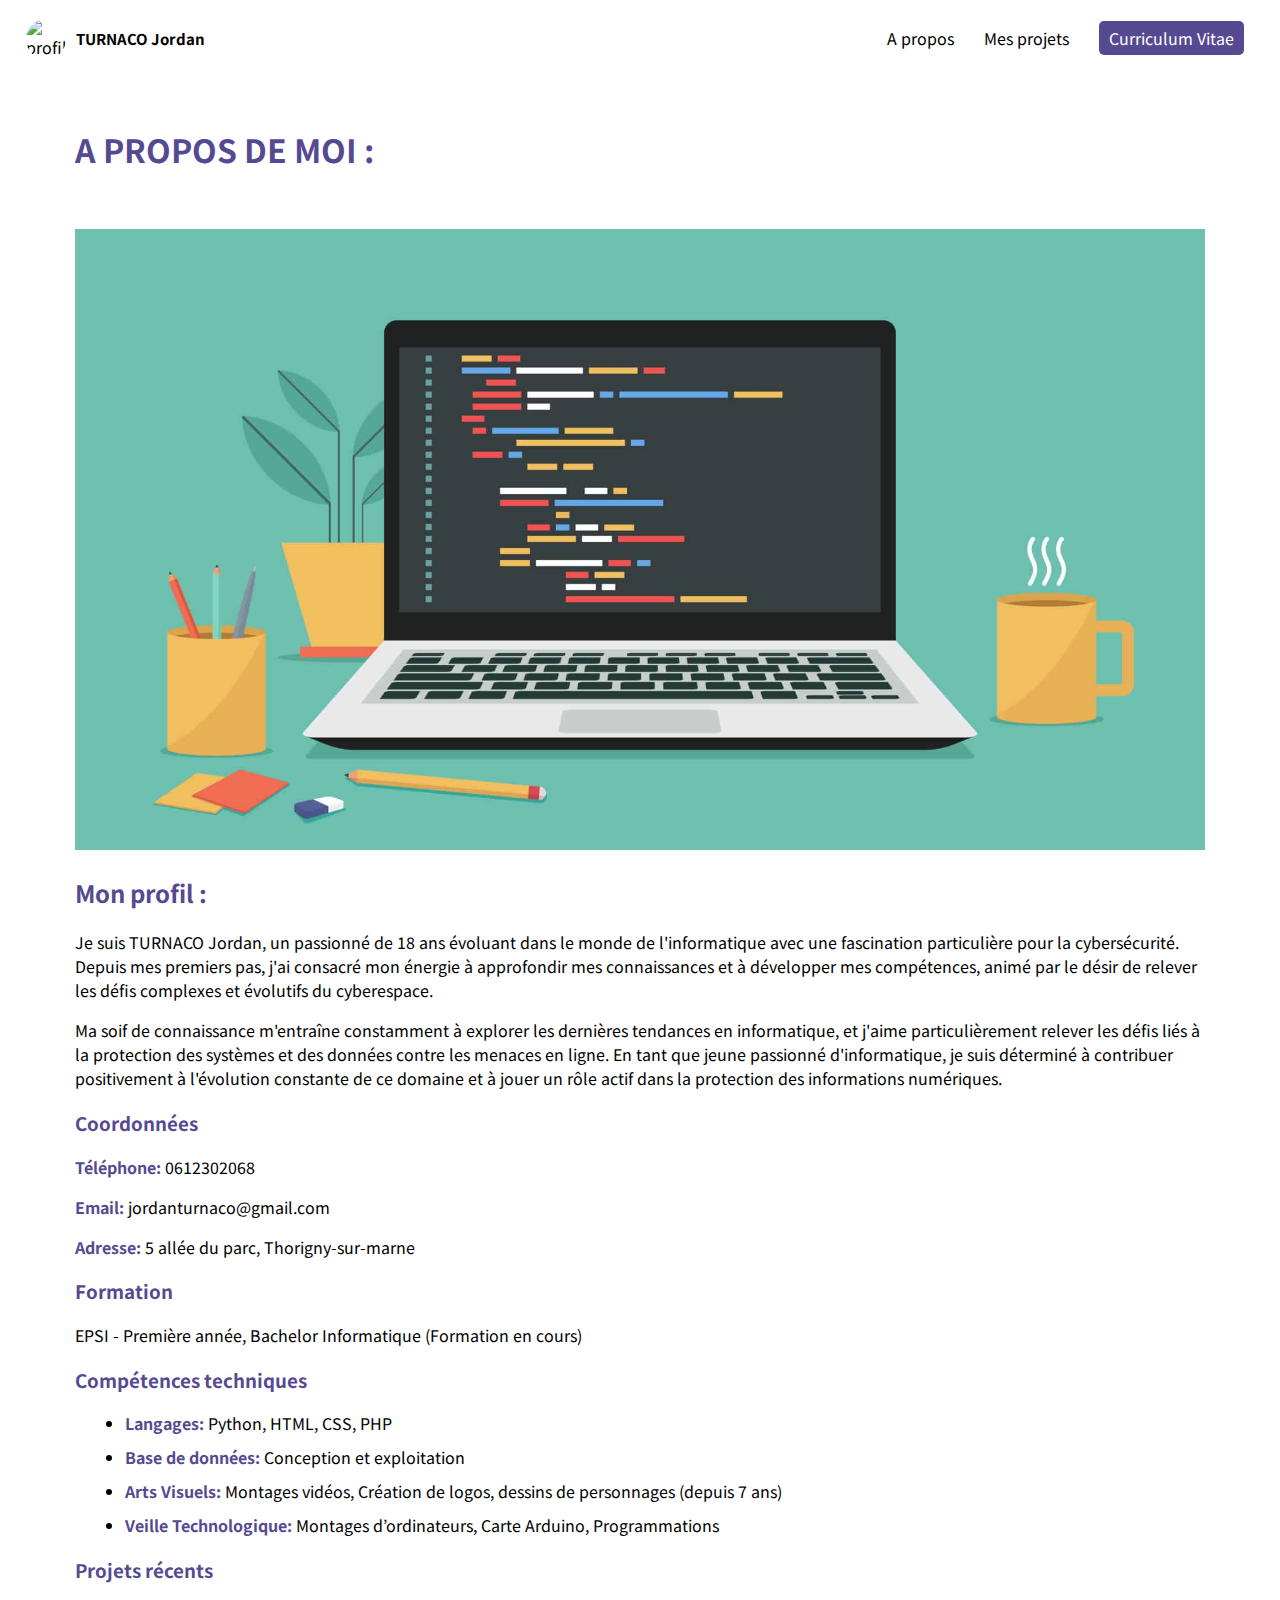
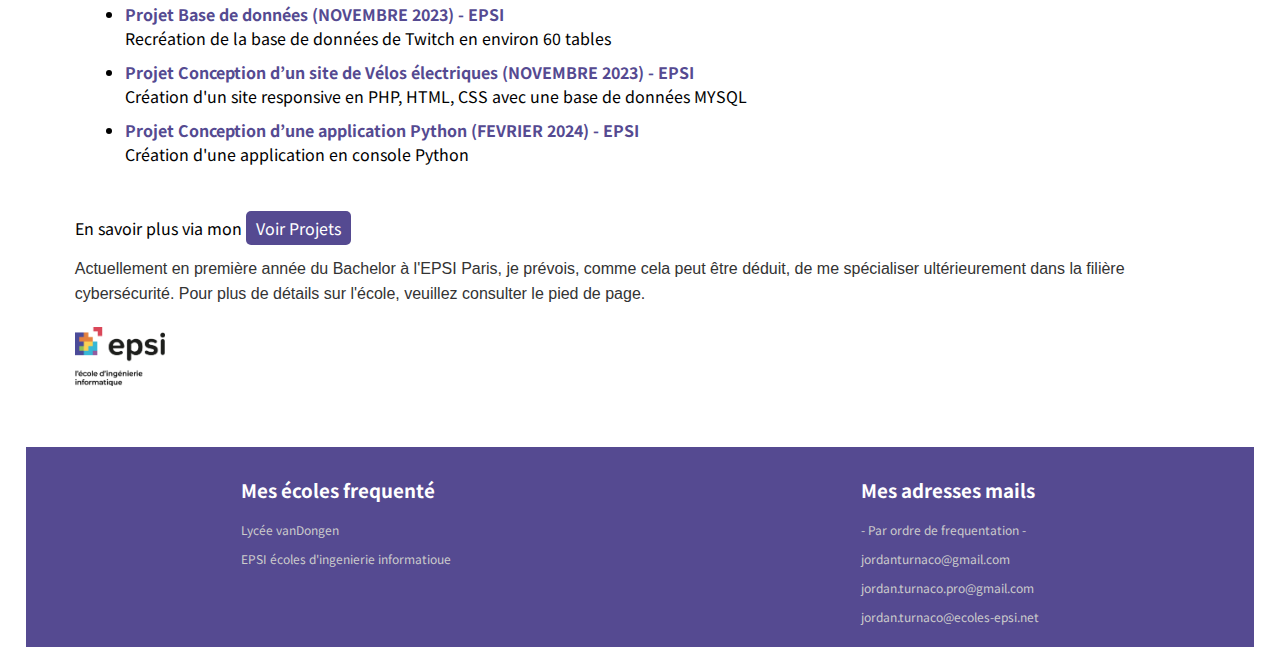
==== Apropos.html @ ae0a9ee6 "modification fichier projet" ====
<!DOCTYPE html>
<html lang="en">
<head>
    <meta charset="UTF-8">
    <meta name="viewport" content="width=device-width, initial-scale=1.0">
    <link rel="stylesheet" href="styles.css">
    <title>A propos</title>
</head>
<body>
	<script>
		document.getElementById("download-button").addEventListener("click", function() {
		  var fileUrl = "CV TURNACO Jordan STAGE.pdf";
		  var xhr = new XMLHttpRequest();
		  xhr.open("GET", fileUrl, true);
		  xhr.responseType = "blob";
		  xhr.onload = function() {
			var blob = xhr.response;
			var filename = "file.pdf";
			saveAs(blob, filename);
		  };
		  xhr.send();
		});
	</script>
	
	<nav>
		<div class="profile">
			<img src="images/TURNACO.png" alt="profile photo"/>
			<h1><a href="index.html">TURNACO Jordan</a></h1>
		</div>
		<ul>
			<li><a href="Apropos.html">A propos</a></li>
			<li><a href="Projet.html">Mes projets</a></li>
			<li><a class="cv-button" href="CV TURNACO Jordan STAGE.pdf" id="download-button" download>Curriculum Vitae</a></li>
				
			</ul>
		</nav>

		<section class="page-content">
			
			<h1>A PROPOS DE MOI : </h1>
			<section class="presentation-image">
				<img src="Images\codage-informatique-scaled.jpeg" id="AI image" />
			</section>
			<p class="Description">
				<h2>Mon profil : </h2>
				<p>Je suis TURNACO Jordan, un passionné de 18 ans évoluant dans le monde de l'informatique avec une fascination particulière pour la cybersécurité. Depuis mes premiers pas, j'ai consacré mon énergie à approfondir mes connaissances et à développer mes compétences, animé par le désir de relever les défis complexes et évolutifs du cyberespace.</p>
				<p>Ma soif de connaissance m'entraîne constamment à explorer les dernières tendances en informatique, et j'aime particulièrement relever les défis liés à la protection des systèmes et des données contre les menaces en ligne. En tant que jeune passionné d'informatique, je suis déterminé à contribuer positivement à l'évolution constante de ce domaine et à jouer un rôle actif dans la protection des informations numériques.</p>
				<h3>Coordonnées</h3>
				<p><strong>Téléphone:</strong> 0612302068</p>
				<p><strong>Email:</strong> jordanturnaco@gmail.com</p>
				<p><strong>Adresse:</strong> 5 allée du parc, Thorigny-sur-marne</p>
				<h3>Formation</h3>
				<p>EPSI - Première année, Bachelor Informatique (Formation en cours)</p>
				<h3>Compétences techniques</h3>
				<ul>
					<li><strong>Langages:</strong> Python, HTML, CSS, PHP</li>
					<li><strong>Base de données:</strong> Conception et exploitation</li>
					<li><strong>Arts Visuels:</strong> Montages vidéos, Création de logos, dessins de personnages (depuis 7 ans)</li>
					<li><strong>Veille Technologique:</strong> Montages d’ordinateurs, Carte Arduino, Programmations</li>
				</ul>
				<h3>Projets récents</h3>
				<ul class="EPSi">
					<li><strong>Projet Base de données (NOVEMBRE 2023) - EPSI</strong><br> Recréation de la base de données de Twitch en environ 60 tables</li>
					<li><strong>Projet Conception d’un site de Vélos électriques (NOVEMBRE 2023) - EPSI</strong><br> Création d'un site responsive en PHP, HTML, CSS avec une base de données MYSQL</li>
					<li><strong>Projet Conception d’une application Python (FEVRIER 2024) - EPSI</strong><br> Création d'une application en console Python</li>
				</ul>
				<section class="Ecole">
				<p>En savoir plus via mon <a class="cv-button" href="Projet.html">Voir Projets</a></p>
			
				<p class="Description">
					Actuellement en première année du Bachelor à l'EPSI Paris, je prévois, comme cela peut être déduit, de me spécialiser ultérieurement dans la filière cybersécurité. Pour plus de détails sur l'école, veuillez consulter le pied de page.
				<br>
				
			</p>
		    	</section>
			
			<section class="Epsi">
				<img src="Images/Logo-EPSI-baseline.png" alt="Epsi logo">
			</section>
		</section>
</body>
<footer>
	<div class="colonne">
		<h3>Mes écoles frequenté </h3>
		<p><a href="https://www.lyceevandongen.fr">Lycée vanDongen</a></p>
		<p><a href="https://www.epsi.fr">EPSI écoles d'ingenierie informatioue</a></p>
		
	</div>
	
	<div class="colonne">
		<h3>Mes adresses mails</h3>
		<p>- Par ordre de frequentation -</p>
		<p>jordanturnaco@gmail.com</p>
		<p>jordan.turnaco.pro@gmail.com</p>
		<p>jordan.turnaco@ecoles-epsi.net</p>
	</div>
</footer>
</html>
---- styles.css ----
@import url('https://fonts.googleapis.com/css2?family=Noto+Sans+JP:wght@300;400&family=Oswald:wght@300&display=swap');


body {
	font-family: 'Noto Sans JP', sans-serif;
	padding: 0 2%;
	margin: 0;
}


nav {
	display: flex;
	flex-wrap: wrap;
	justify-content: space-between;
	align-items: center;
	background-color: white;
	position: sticky;
	top: 0;
}

nav .profile {
	display: flex;
	align-items: center;
}
nav .profile img {
	width: 40px;
	height: 40px;
	border-radius: 50%;
}
nav .profile h1 {
	margin-left: 10px;
	font-size: 15px;
}
nav .profile h1 a {
	text-decoration: none;
    color: black;
}
nav ul {
	display: flex;
	list-style-type: none;
}
nav ul li {
	margin-left: 20px;
	cursor: pointer;
	border-bottom: 1px solid #fff;
}
nav ul li:hover {
	border-bottom-color: #000;
}
nav ul li a {
    text-decoration: none;
    color: black;
}

.page-content {
	margin: 4%;
}
.page-content header {
	margin-top: 5%;
	max-width: 80%;
}
.page-content header h1 {
	margin: 0;
	text-transform: uppercase;
	font-family: 'Oswald', sans-serif;
	font-size: 6vw;
}
.page-content header p {
	line-height: 30px;
	color: #818181;
}
.page-content header button {
	background-color: inherit;
	border: none;
	outline: none;
	padding: 0;
	font-size: 15px;
	font-weight: bold;
	padding-bottom: 5px;
	border-bottom: 1px solid #ccc;
	cursor: pointer;
}
.page-content header button:hover {
	color: #ccc;
	border-bottom-color: #000;
}
.page-content .presentation-image {
	margin-top: 5%;
}
.page-content .presentation-image img {
	max-width: 100%;
	height: auto;
}
.page-content .Epsi img{
	display: block;
	
	max-width: 8%;
}
.page-content .Description .Inslink img{
	display : flex;
	border-radius: 70%;
	margin-left: -20px;
	margin-right: 10px;
	float: left;
	position: relative;
	width: 20px;
	width: 40px;
}
.page-content .Description .facebooklink img{
	display : flex;
	border-radius: 70%;
	margin-left: -20px;
	margin-right: 10px;
	float: left;
	position: relative;
	width: 20px;
	width: 40px;
}
.page-content .projects-section {
	margin-top: 6%;
}
.page-content .projects-section h1 {
	font-family: 'Oswald', sans-serif;
	text-transform: uppercase;
	font-size: 3vw;
}
.page-content .projects-section .projects {
	display: flex;
	flex-wrap: wrap;
}
.page-content .projects-section .project {
	margin-right: 20px;
	max-width: 195px;
}
.page-content .projects-section .project h4 {
	margin: 0;
}
.page-content .projects-section .project .description {
	font-size: 10px;
}
.page-content .projects-section .project .dates {
	font-size: 13px;
	color: rgb(145, 145, 145);
}
.page-content .Description {
    font-family: 'Arial', sans-serif;
    color: #333;
    line-height: 1.6;
    margin-bottom: 20px;
}

.page-content .Description h1 {
    color: #452f73;
}

.page-content .Description h2 {
    color: #452f73;
    margin-bottom: 10px;
}

.page-content .Description h3 {
    color: #452f73;
    margin-top: 20px;
}

.Description strong {
    color: #3498DB;
}

.Description ul {
    list-style-type: none;
    padding: 0;
}

.Description li {
    margin-bottom: 5px;
}

.Description p {
    margin-bottom: 10px;
}

.Description p strong {
    font-weight: bold;
}

.Description a {
    color: #3498DB;
    text-decoration: none;
    font-weight: bold;
}

.Description a:hover {
    text-decoration: underline;
}
.cv-button {
    background-color: #554a91;
    color: #ffffff;
    padding: 5px 10px;
    font-size: 16px;
    border: none;
    border-radius: 5px;
	text-decoration: none;
    cursor: pointer;
    transition: background-color 0.3s ease;
}

.cv-button:hover {
    background-color: #452f73;
}

.Download_Button {
	background-color: #554a91;
    color: #ffffff;
    padding: 10px 20px;
    font-size: 18px;
    border: none;
    border-radius: 5px;
	text-decoration: none;
    cursor: pointer;
    transition: background-color 0.3s ease;
}
.Download_Button:hover {
    background-color: #452f73;
}
.ButtonProjet{
	display: flex;
	justify-content: center; 
    align-items: center; 

}
li{
	margin: 10px;
}
.Ecole{
	margin-top: 50px;
}

.YoutubeVideo {
    display: flex;
    justify-content: center; 
    align-items: center; 
	margin: 20px;
}

.YoutubeVideo iframe {
    aspect-ratio: 19/9; 
}

footer {
	margin-top: 5%;
	display: flex;
	flex-wrap: wrap;
	justify-content: space-around;
	padding: 10px;
	background-color: #554a91;
	color: white;
}
footer .colonne p {
	font-size: 12px;
	color: #ccc;
	cursor: pointer;
}
footer .colonne p a {
	text-decoration: none;
    color: inherit;
}
footer .colonne p:hover {
	color: #fff;
}
h1, h2, h3, h4, h5, h6 {
    color: #554a91;
}
footer h3 {
    color: #fff;
}

li{
	text-decoration: #554a91;
}
li strong{
	color: #554a91;
}
p strong{
	color: #554a91;
}
@media screen and (max-width: 700px) {
	nav {
		justify-content: center;
	}
	
    nav ul li {
        margin: 5px;
        justify-content: center;
    }

	.page-content header {
		margin-top: 10%;
		max-width: 100%;
	}
	.page-content .projects-section {
		margin-top: 15%;
	}
	.page-content .projects-section h1 {
		font-size: 1.5em;
	}
	.page-content .projects-section .project {
		margin-right: 0;
		margin-bottom: 20px;
		max-width: 100%;
	}
	.page-content .projects-section .project .description {
		font-size: 13px;
	}

	footer {
		justify-content: flex-start;
	}
	footer .colonne {
		width: 70%;
	}
}
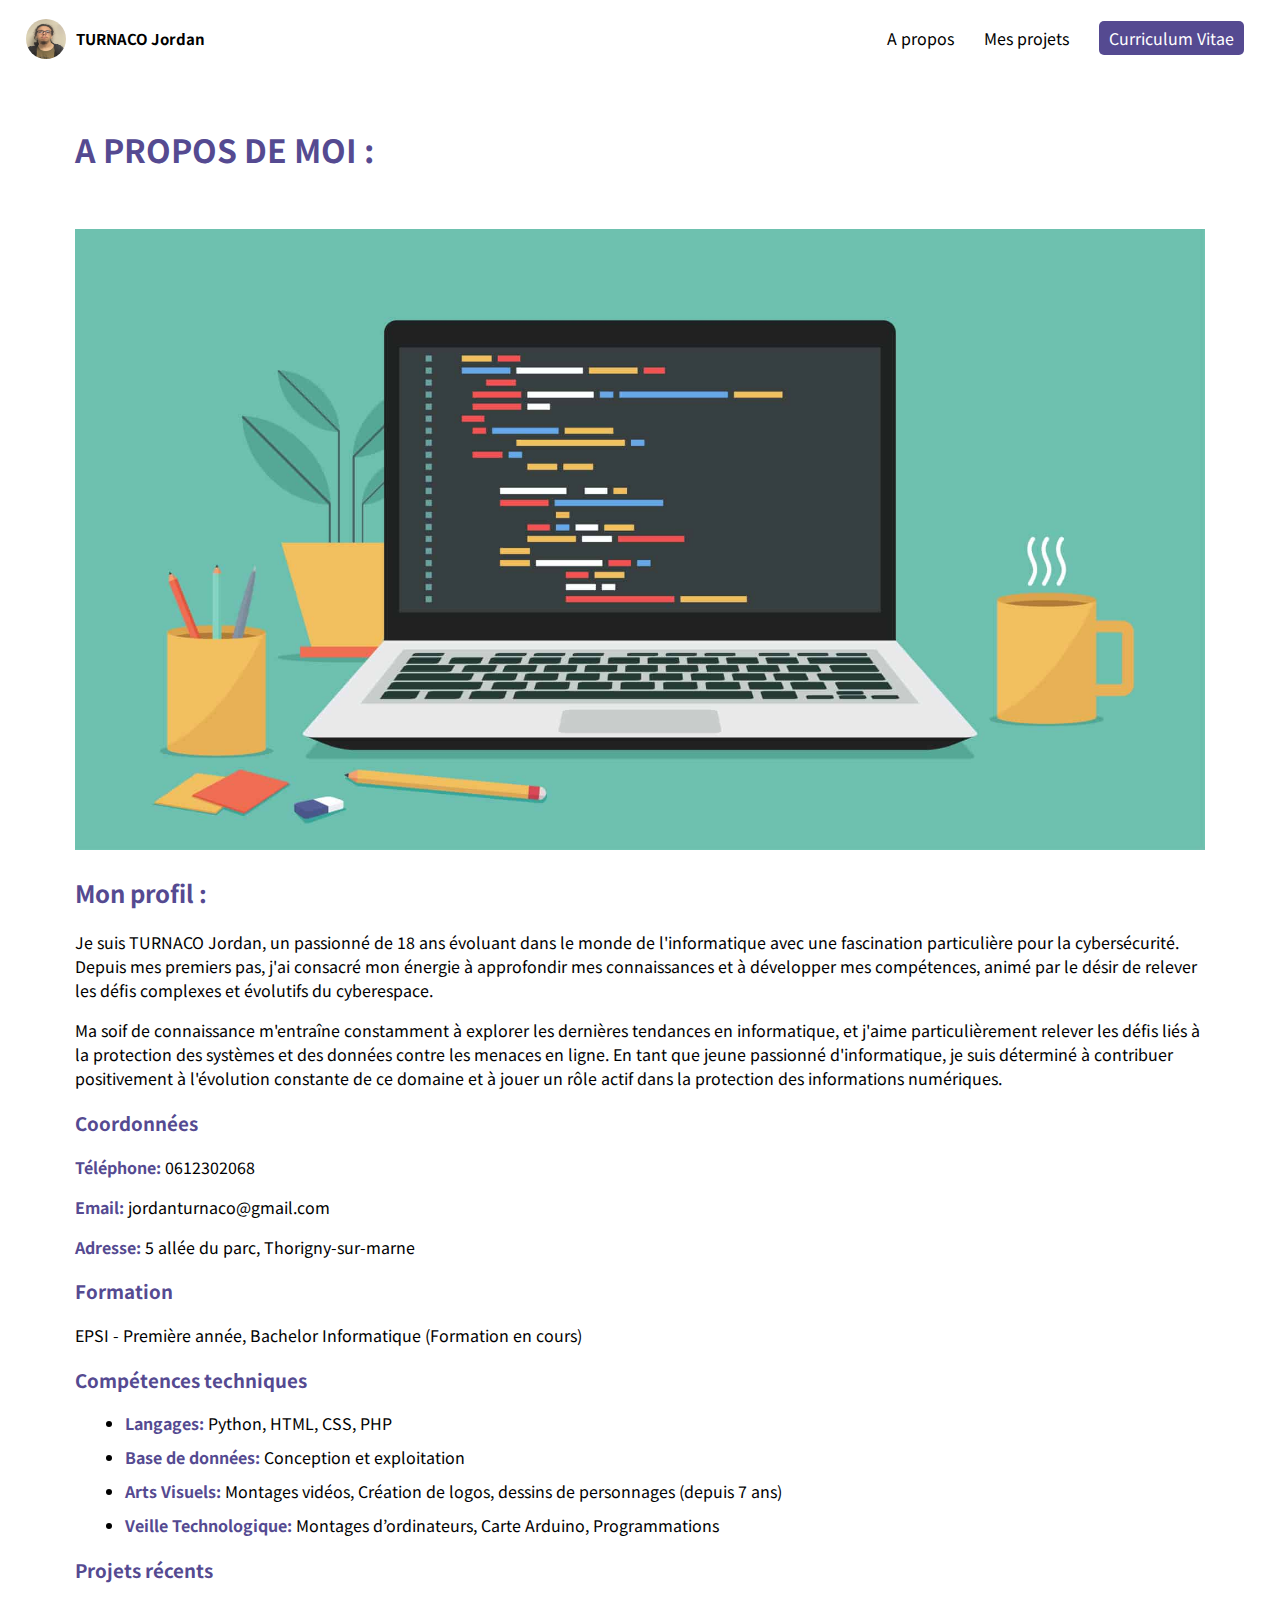
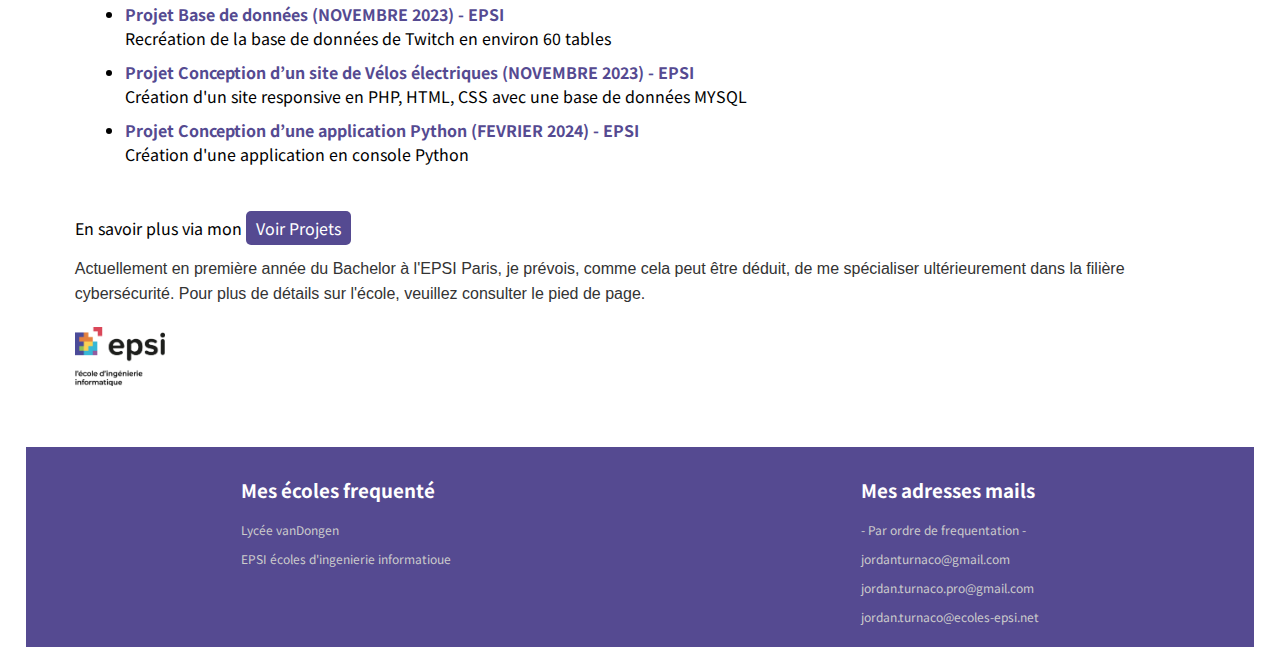
==== commit a8011d7d: "modification fichier projet" ====
--- a/Apropos.html
+++ b/Apropos.html
@@ -24,7 +24,7 @@
 	
 	<nav>
 		<div class="profile">
-			<img src="images/TURNACO.png" alt="profile photo"/>
+			<img src="Images/TURNACO.png" alt="profile photo"/>
 			<h1><a href="index.html">TURNACO Jordan</a></h1>
 		</div>
 		<ul>
--- a/styles.css
+++ b/styles.css
@@ -208,6 +208,11 @@
 .cv-button:hover {
     background-color: #452f73;
 }
+.projet_1,.projet_2,.projet_3,.projet_4{
+	border-radius: 5px;
+	padding: 10px;
+	margin: 10px;
+}
 
 .Download_Button {
 	background-color: #554a91;
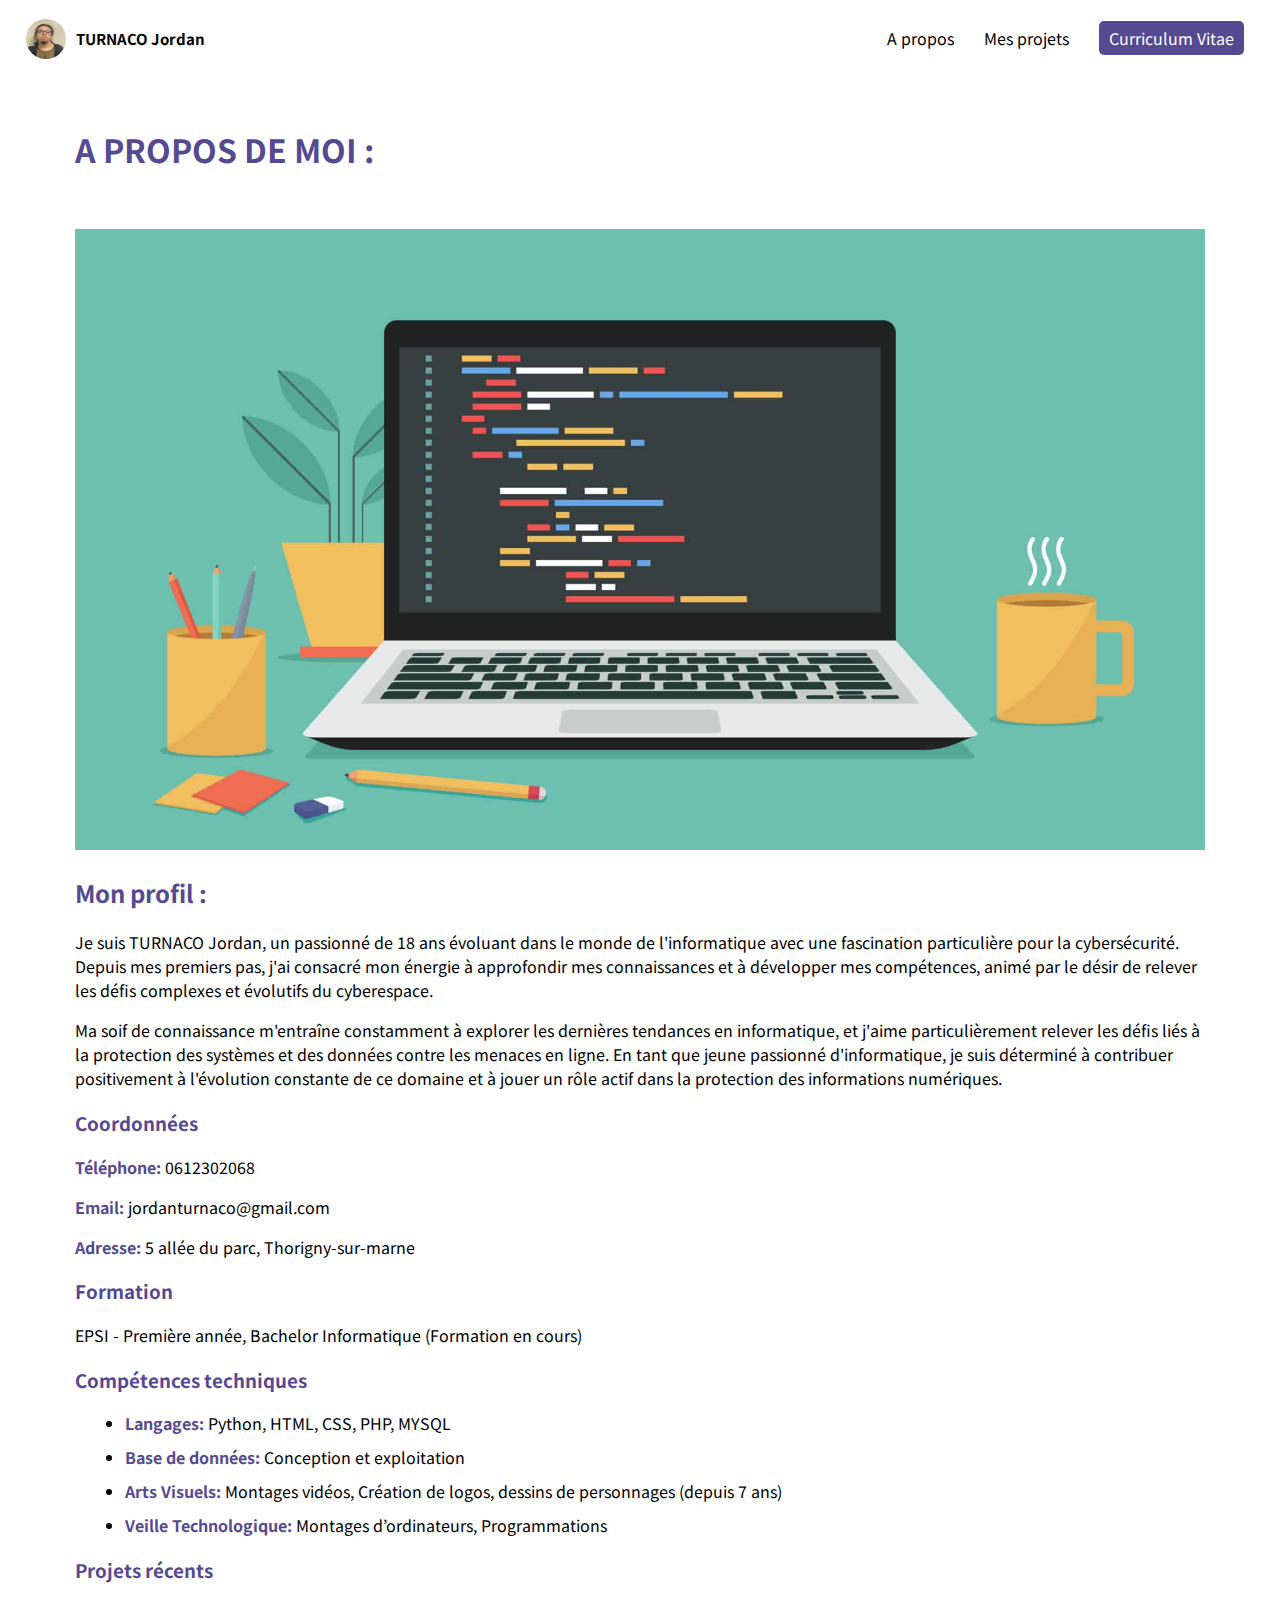
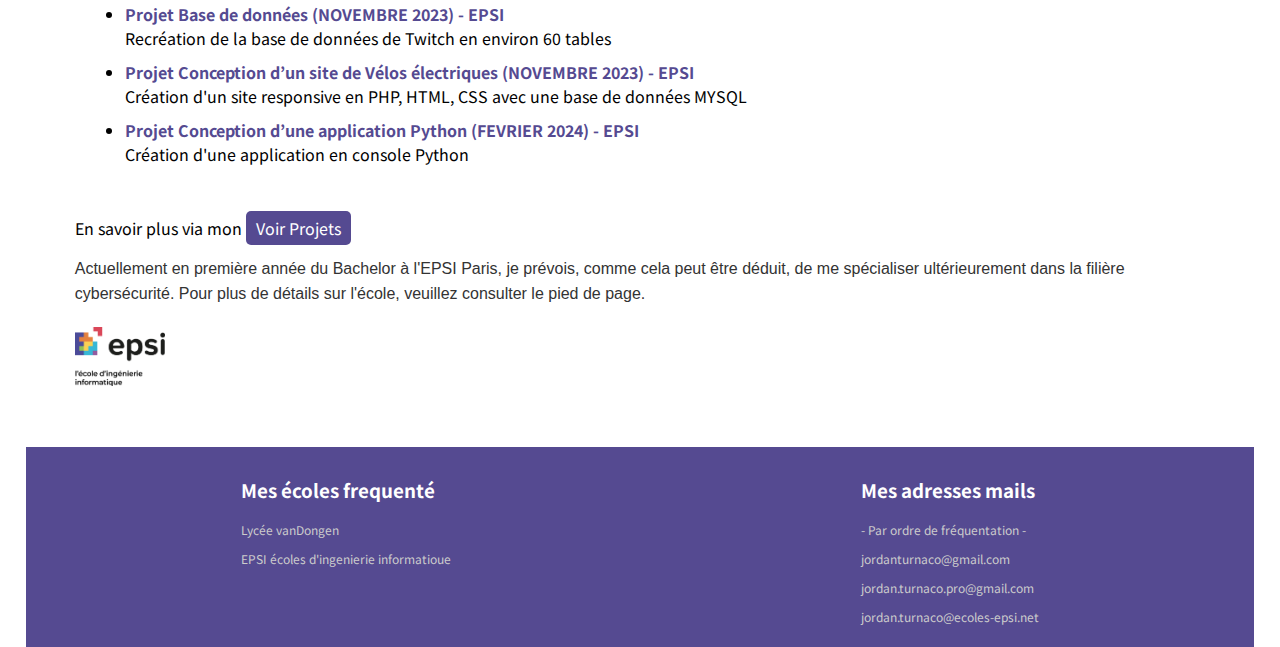
==== commit 2361d7d2: "modification fichier projet" ====
--- a/Apropos.html
+++ b/Apropos.html
@@ -9,17 +9,27 @@
 <body>
 	<script>
 		document.getElementById("download-button").addEventListener("click", function() {
-		  var fileUrl = "CV TURNACO Jordan STAGE.pdf";
-		  var xhr = new XMLHttpRequest();
-		  xhr.open("GET", fileUrl, true);
-		  xhr.responseType = "blob";
-		  xhr.onload = function() {
+			var fileUrl = "CV TURNACO Jordan STAGE.pdf";
+			var xhr = new XMLHttpRequest();
+		  	xhr.open("GET", fileUrl, true);
+		  	xhr.responseType = "blob";
+		  	xhr.onload = function() {
 			var blob = xhr.response;
 			var filename = "file.pdf";
 			saveAs(blob, filename);
 		  };
 		  xhr.send();
 		});
+
+        function copyToClipboard(text) {
+            var tempInput = document.createElement("textarea");
+            tempInput.value = text;
+            document.body.appendChild(tempInput)
+            tempInput.select();
+            document.execCommand("copy");
+            document.body.removeChild(tempInput);
+            alert("Texte copié !");
+        }
 	</script>
 	
 	<nav>
@@ -53,10 +63,10 @@
 				<p>EPSI - Première année, Bachelor Informatique (Formation en cours)</p>
 				<h3>Compétences techniques</h3>
 				<ul>
-					<li><strong>Langages:</strong> Python, HTML, CSS, PHP</li>
+					<li><strong>Langages:</strong> Python, HTML, CSS, PHP, MYSQL</li>
 					<li><strong>Base de données:</strong> Conception et exploitation</li>
 					<li><strong>Arts Visuels:</strong> Montages vidéos, Création de logos, dessins de personnages (depuis 7 ans)</li>
-					<li><strong>Veille Technologique:</strong> Montages d’ordinateurs, Carte Arduino, Programmations</li>
+					<li><strong>Veille Technologique:</strong> Montages d’ordinateurs, Programmations</li>
 				</ul>
 				<h3>Projets récents</h3>
 				<ul class="EPSi">
@@ -87,12 +97,12 @@
 		
 	</div>
 	
-	<div class="colonne">
+	<div class="colonne" id="adresse-mails">
 		<h3>Mes adresses mails</h3>
-		<p>- Par ordre de frequentation -</p>
-		<p>jordanturnaco@gmail.com</p>
-		<p>jordan.turnaco.pro@gmail.com</p>
-		<p>jordan.turnaco@ecoles-epsi.net</p>
+		<p>- Par ordre de fréquentation -</p>
+		<p><span onclick="copyToClipboard('jordanturnaco@gmail.com')">jordanturnaco@gmail.com</span></p>
+		<p><span onclick="copyToClipboard('jordan.turnaco.pro@gmail.com')">jordan.turnaco.pro@gmail.com</span></p>
+		<p><span onclick="copyToClipboard('jordan.turnaco@ecoles-epsi.net')">jordan.turnaco@ecoles-epsi.net</span></p>
 	</div>
 </footer>
 </html>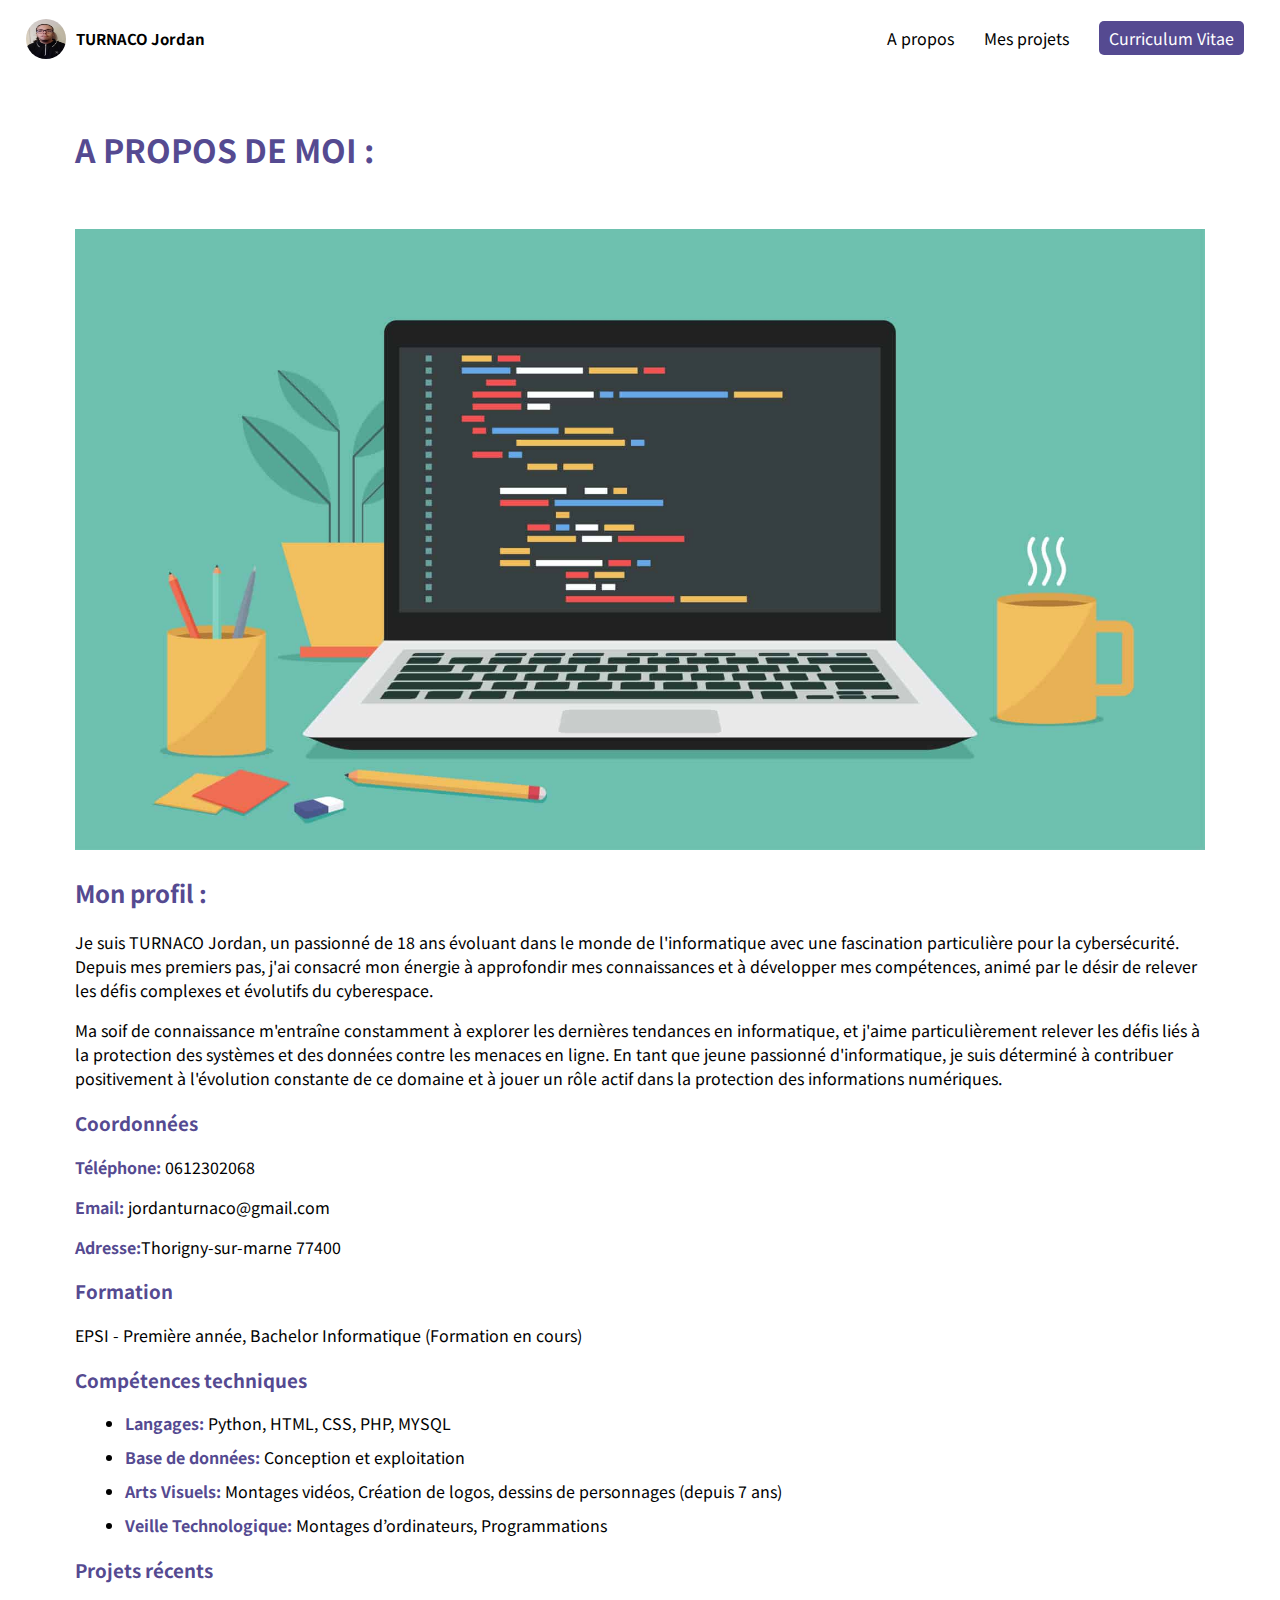
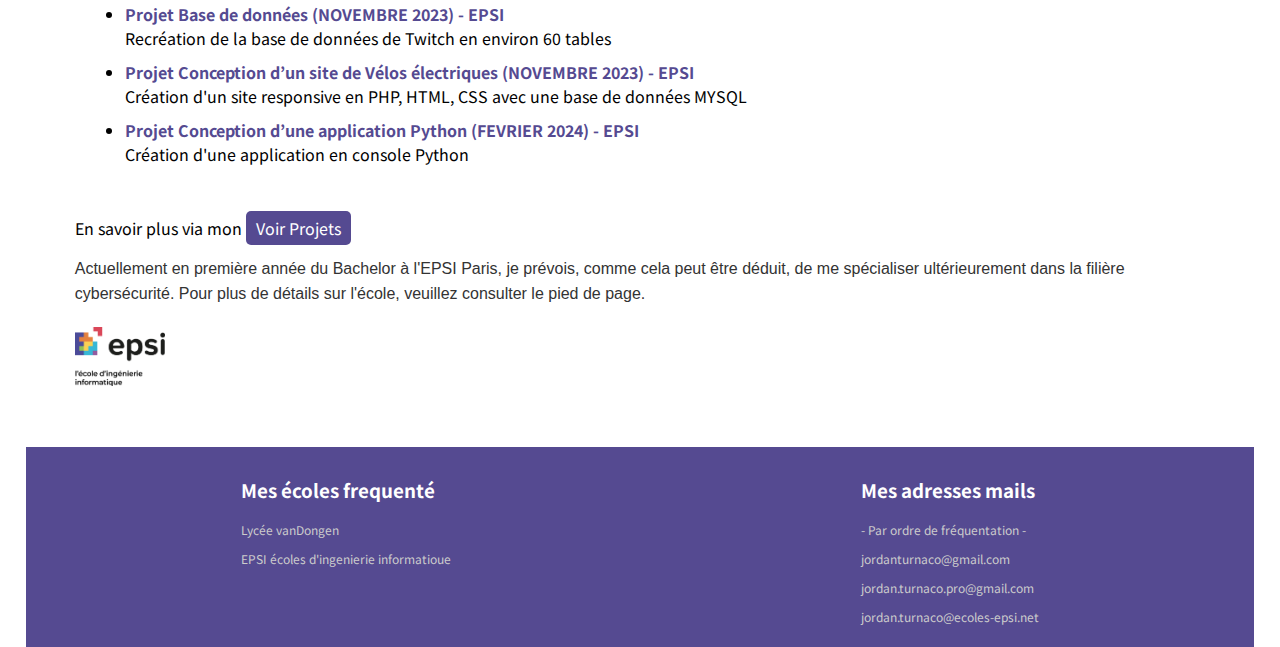
==== commit a15c813b: "changement sur Apropos" ====
--- a/Apropos.html
+++ b/Apropos.html
@@ -58,7 +58,7 @@
 				<h3>Coordonnées</h3>
 				<p><strong>Téléphone:</strong> 0612302068</p>
 				<p><strong>Email:</strong> jordanturnaco@gmail.com</p>
-				<p><strong>Adresse:</strong> 5 allée du parc, Thorigny-sur-marne</p>
+				<p><strong>Adresse:</strong>Thorigny-sur-marne 77400</p>
 				<h3>Formation</h3>
 				<p>EPSI - Première année, Bachelor Informatique (Formation en cours)</p>
 				<h3>Compétences techniques</h3>
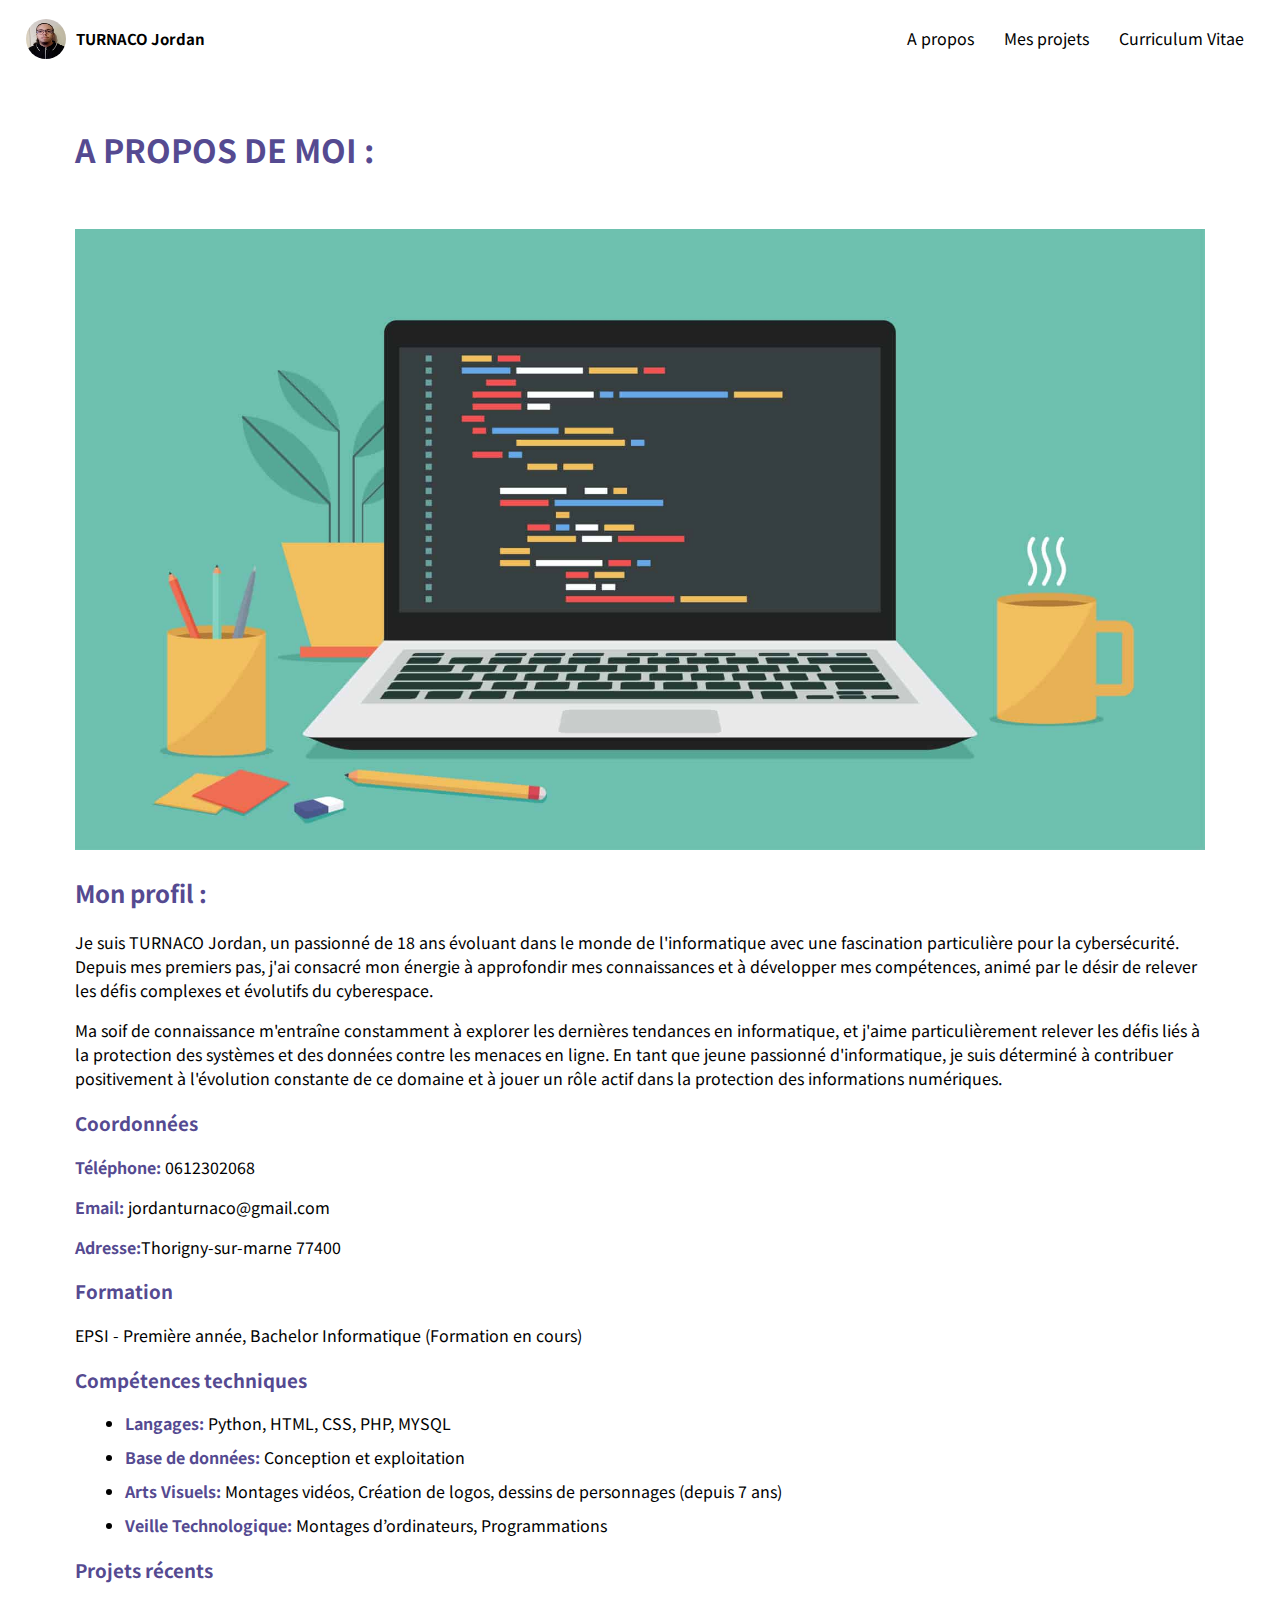
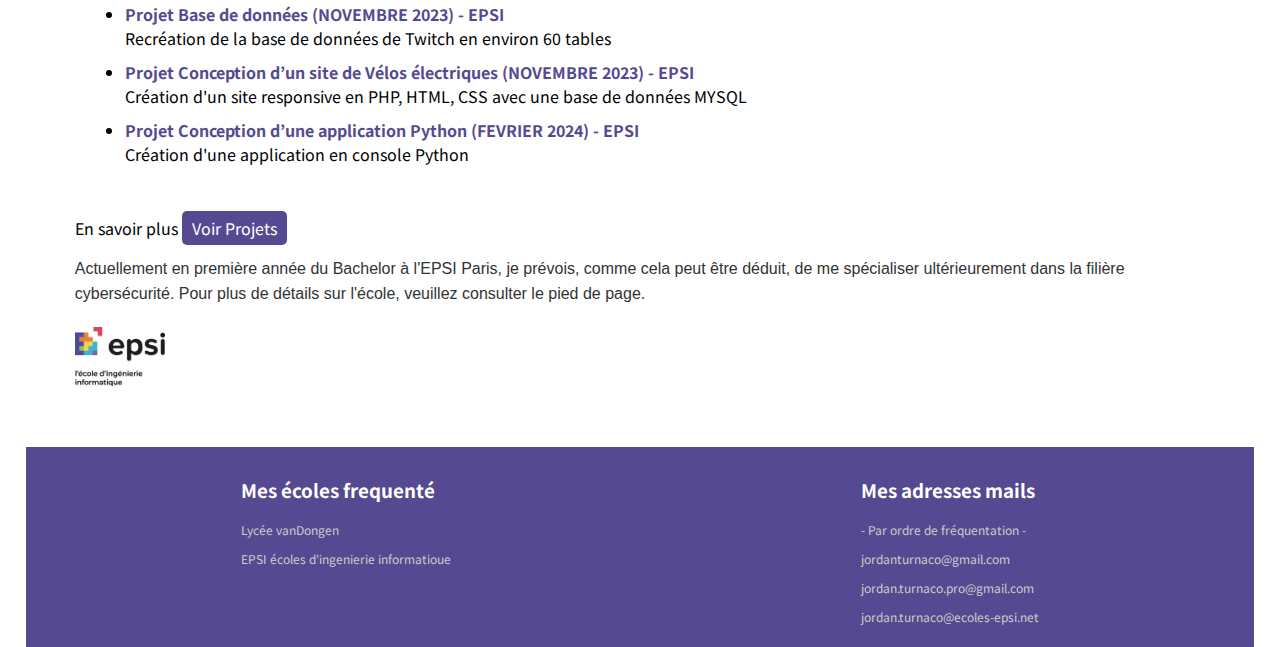
==== commit 97c9f490: "changement style + button name" ====
--- a/Apropos.html
+++ b/Apropos.html
@@ -75,7 +75,7 @@
 					<li><strong>Projet Conception d’une application Python (FEVRIER 2024) - EPSI</strong><br> Création d'une application en console Python</li>
 				</ul>
 				<section class="Ecole">
-				<p>En savoir plus via mon <a class="cv-button" href="Projet.html">Voir Projets</a></p>
+				<p>En savoir plus <a class="project-button" href="Projet.html">Voir Projets</a></p>
 			
 				<p class="Description">
 					Actuellement en première année du Bachelor à l'EPSI Paris, je prévois, comme cela peut être déduit, de me spécialiser ultérieurement dans la filière cybersécurité. Pour plus de détails sur l'école, veuillez consulter le pied de page.
--- a/styles.css
+++ b/styles.css
@@ -193,7 +193,7 @@
 .Description a:hover {
     text-decoration: underline;
 }
-.cv-button {
+.project-button {
     background-color: #554a91;
     color: #ffffff;
     padding: 5px 10px;
@@ -205,7 +205,7 @@
     transition: background-color 0.3s ease;
 }
 
-.cv-button:hover {
+.project-button:hover {
     background-color: #452f73;
 }
 .projet_1,.projet_2,.projet_3,.projet_4{
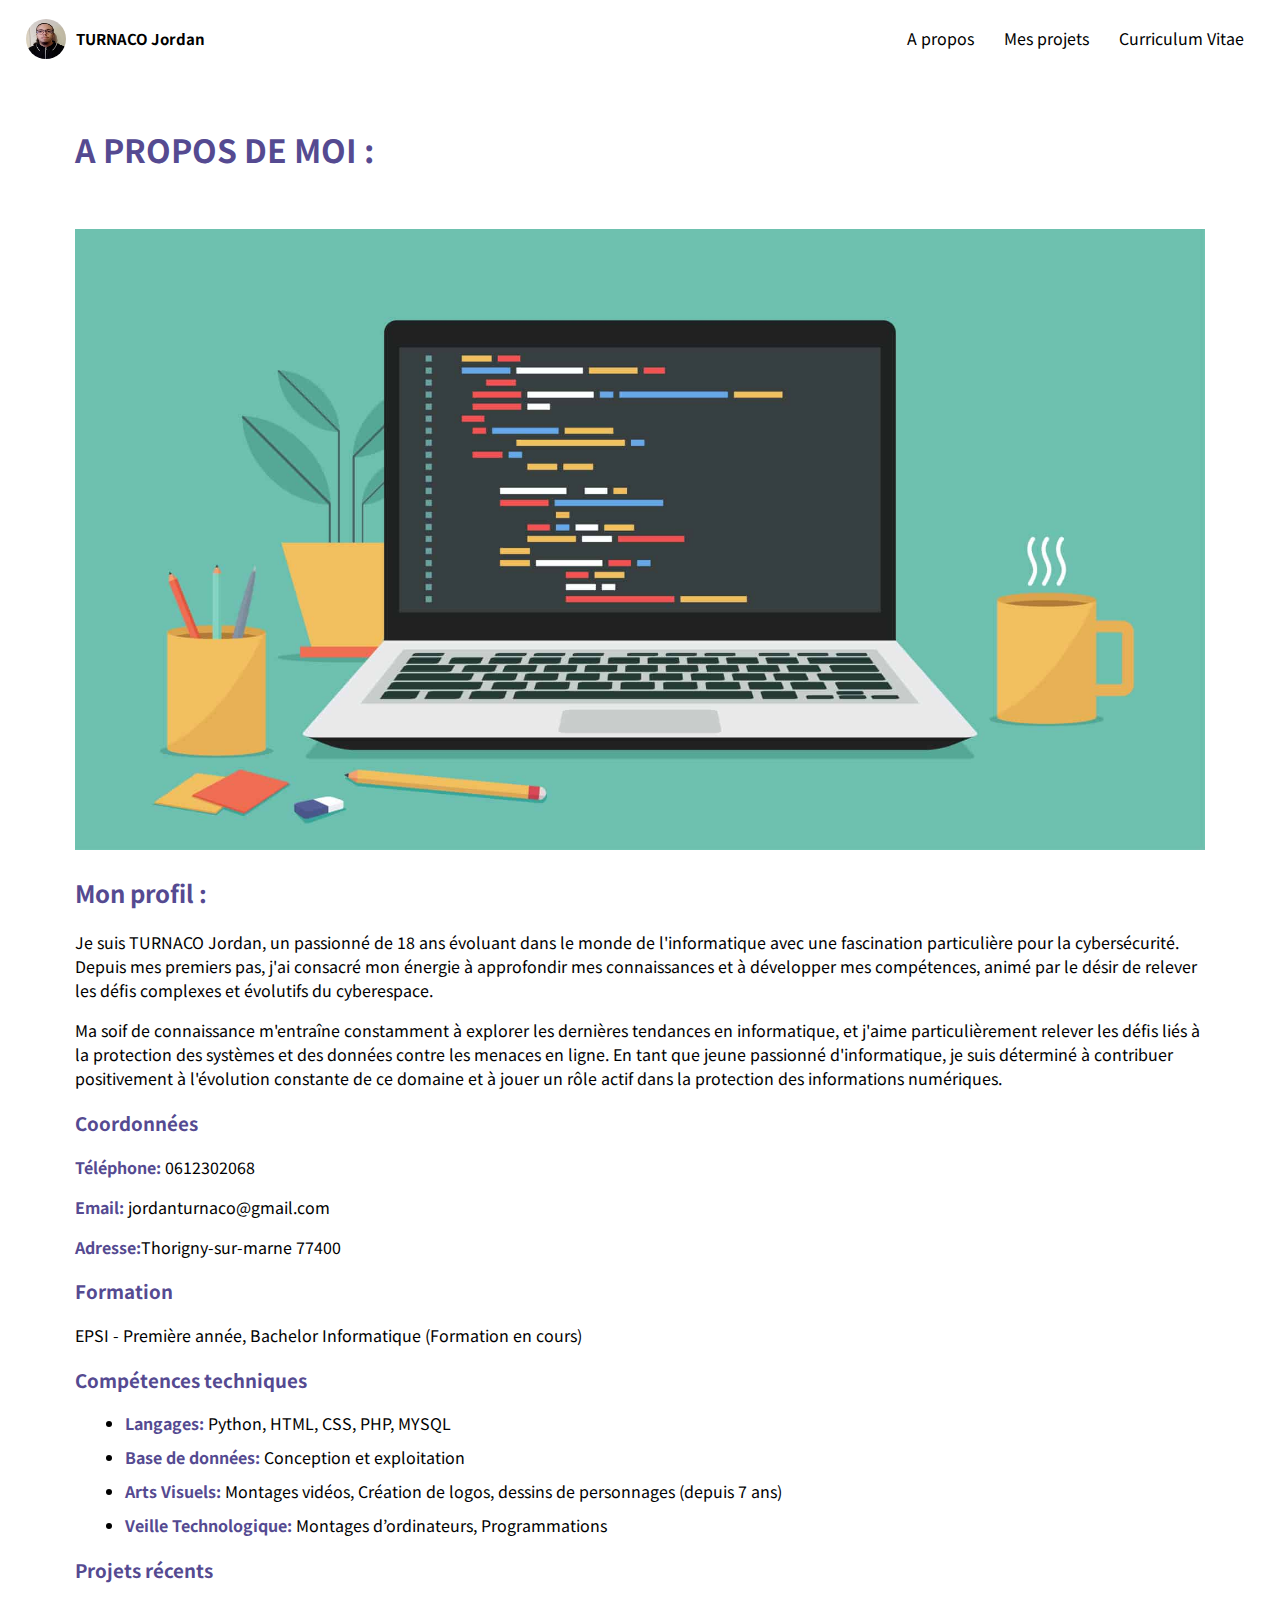
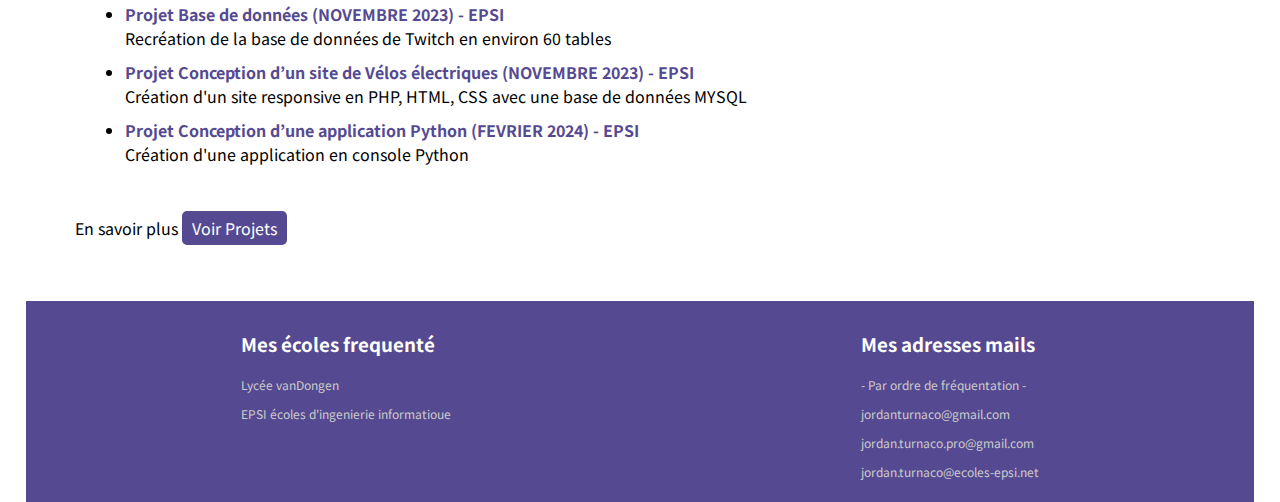
==== commit a30e2b8a: "changement description apropos" ====
--- a/Apropos.html
+++ b/Apropos.html
@@ -77,16 +77,9 @@
 				<section class="Ecole">
 				<p>En savoir plus <a class="project-button" href="Projet.html">Voir Projets</a></p>
 			
-				<p class="Description">
-					Actuellement en première année du Bachelor à l'EPSI Paris, je prévois, comme cela peut être déduit, de me spécialiser ultérieurement dans la filière cybersécurité. Pour plus de détails sur l'école, veuillez consulter le pied de page.
-				<br>
 				
-			</p>
+				
 		    	</section>
-			
-			<section class="Epsi">
-				<img src="Images/Logo-EPSI-baseline.png" alt="Epsi logo">
-			</section>
 		</section>
 </body>
 <footer>
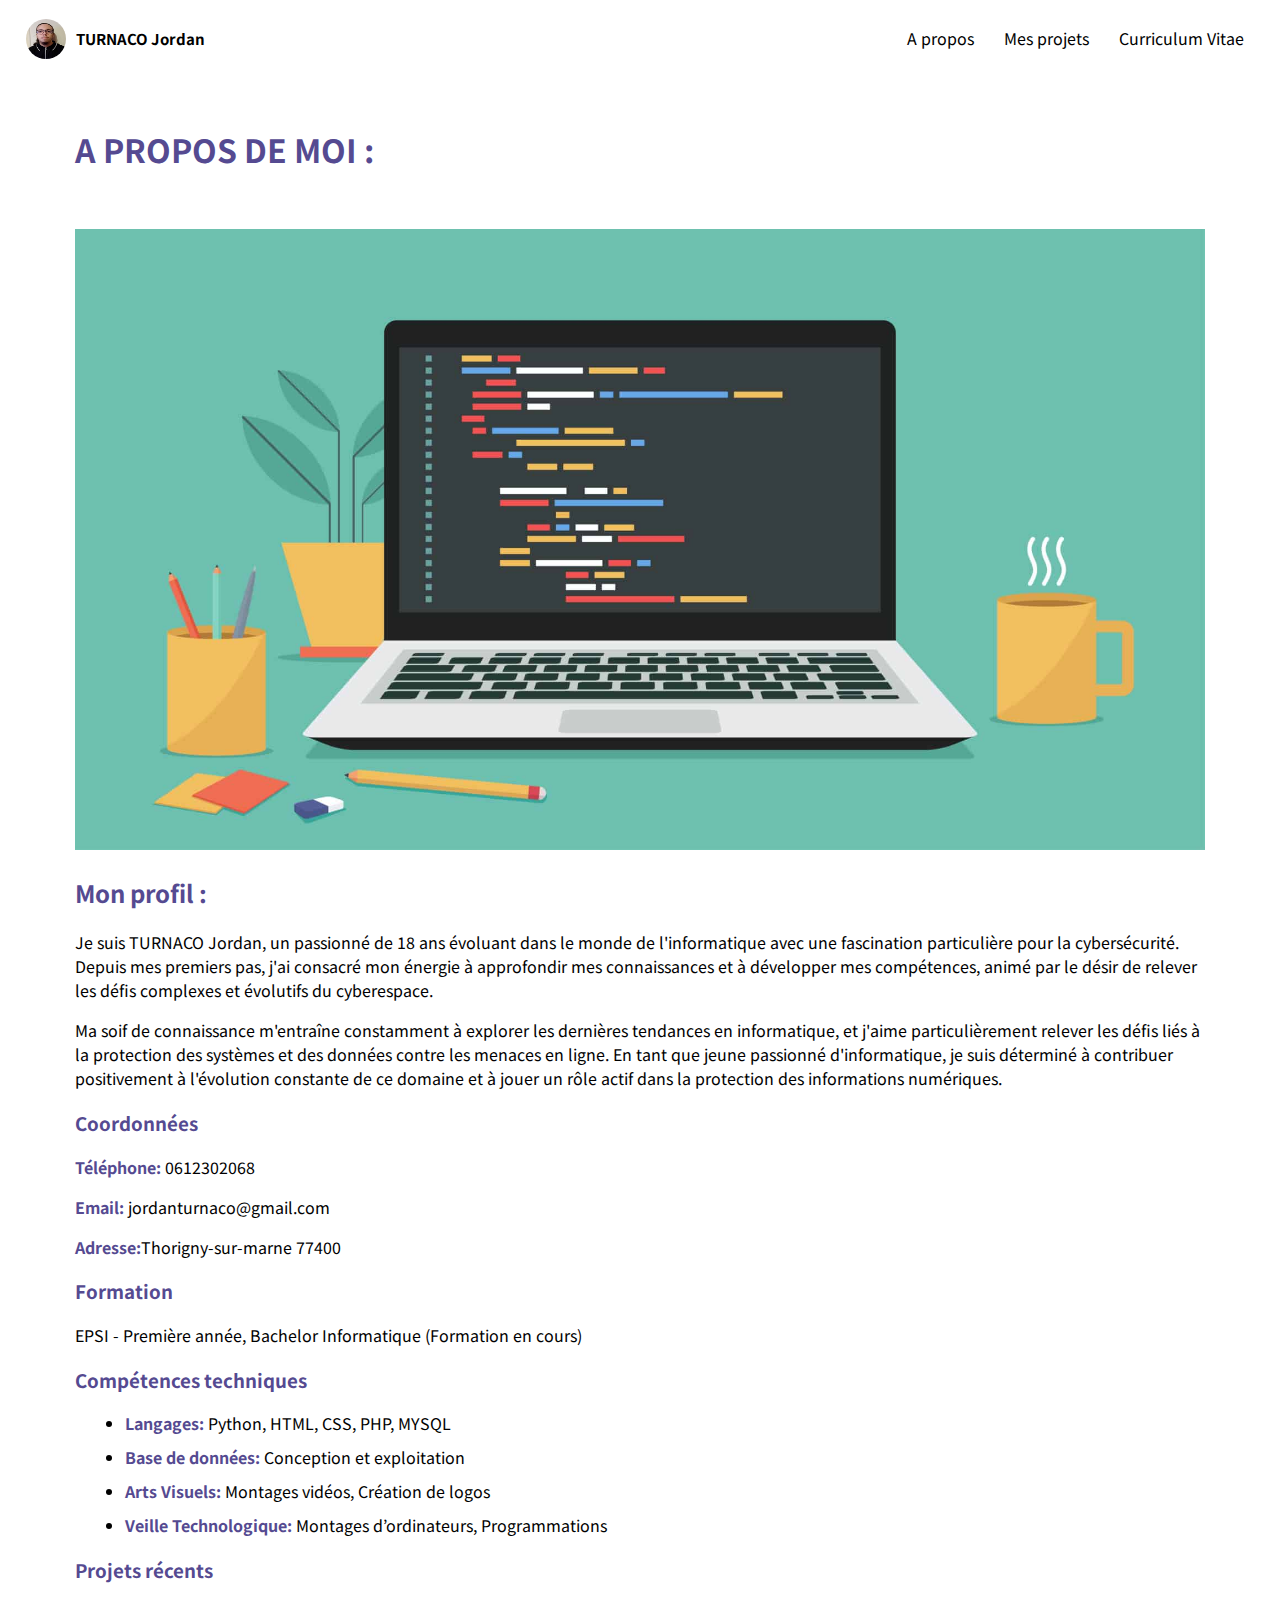
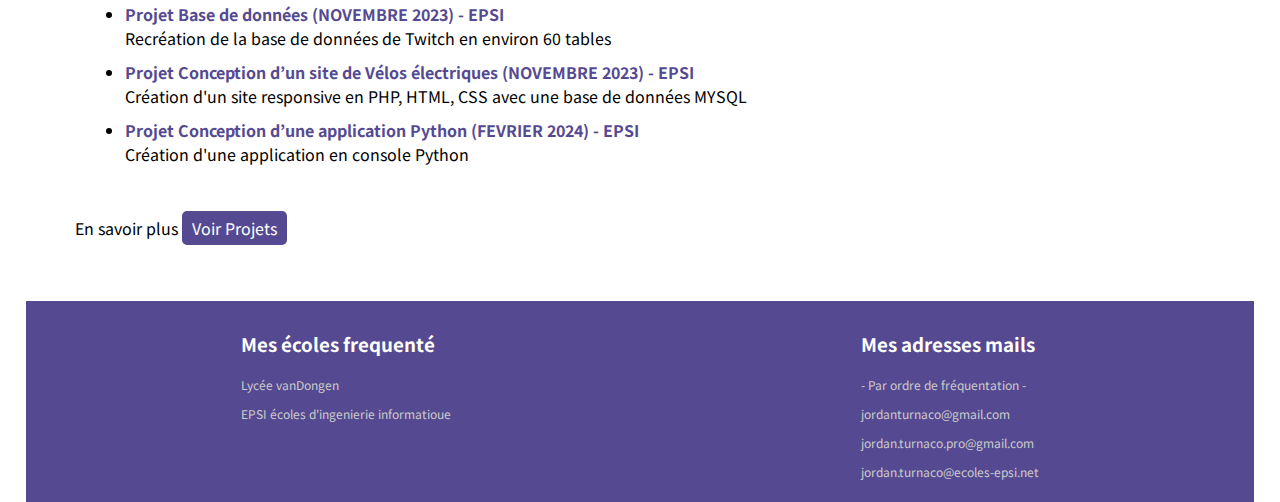
==== commit 571d1019: "changement description apropos" ====
--- a/Apropos.html
+++ b/Apropos.html
@@ -65,7 +65,7 @@
 				<ul>
 					<li><strong>Langages:</strong> Python, HTML, CSS, PHP, MYSQL</li>
 					<li><strong>Base de données:</strong> Conception et exploitation</li>
-					<li><strong>Arts Visuels:</strong> Montages vidéos, Création de logos, dessins de personnages (depuis 7 ans)</li>
+					<li><strong>Arts Visuels:</strong> Montages vidéos, Création de logos</li>
 					<li><strong>Veille Technologique:</strong> Montages d’ordinateurs, Programmations</li>
 				</ul>
 				<h3>Projets récents</h3>
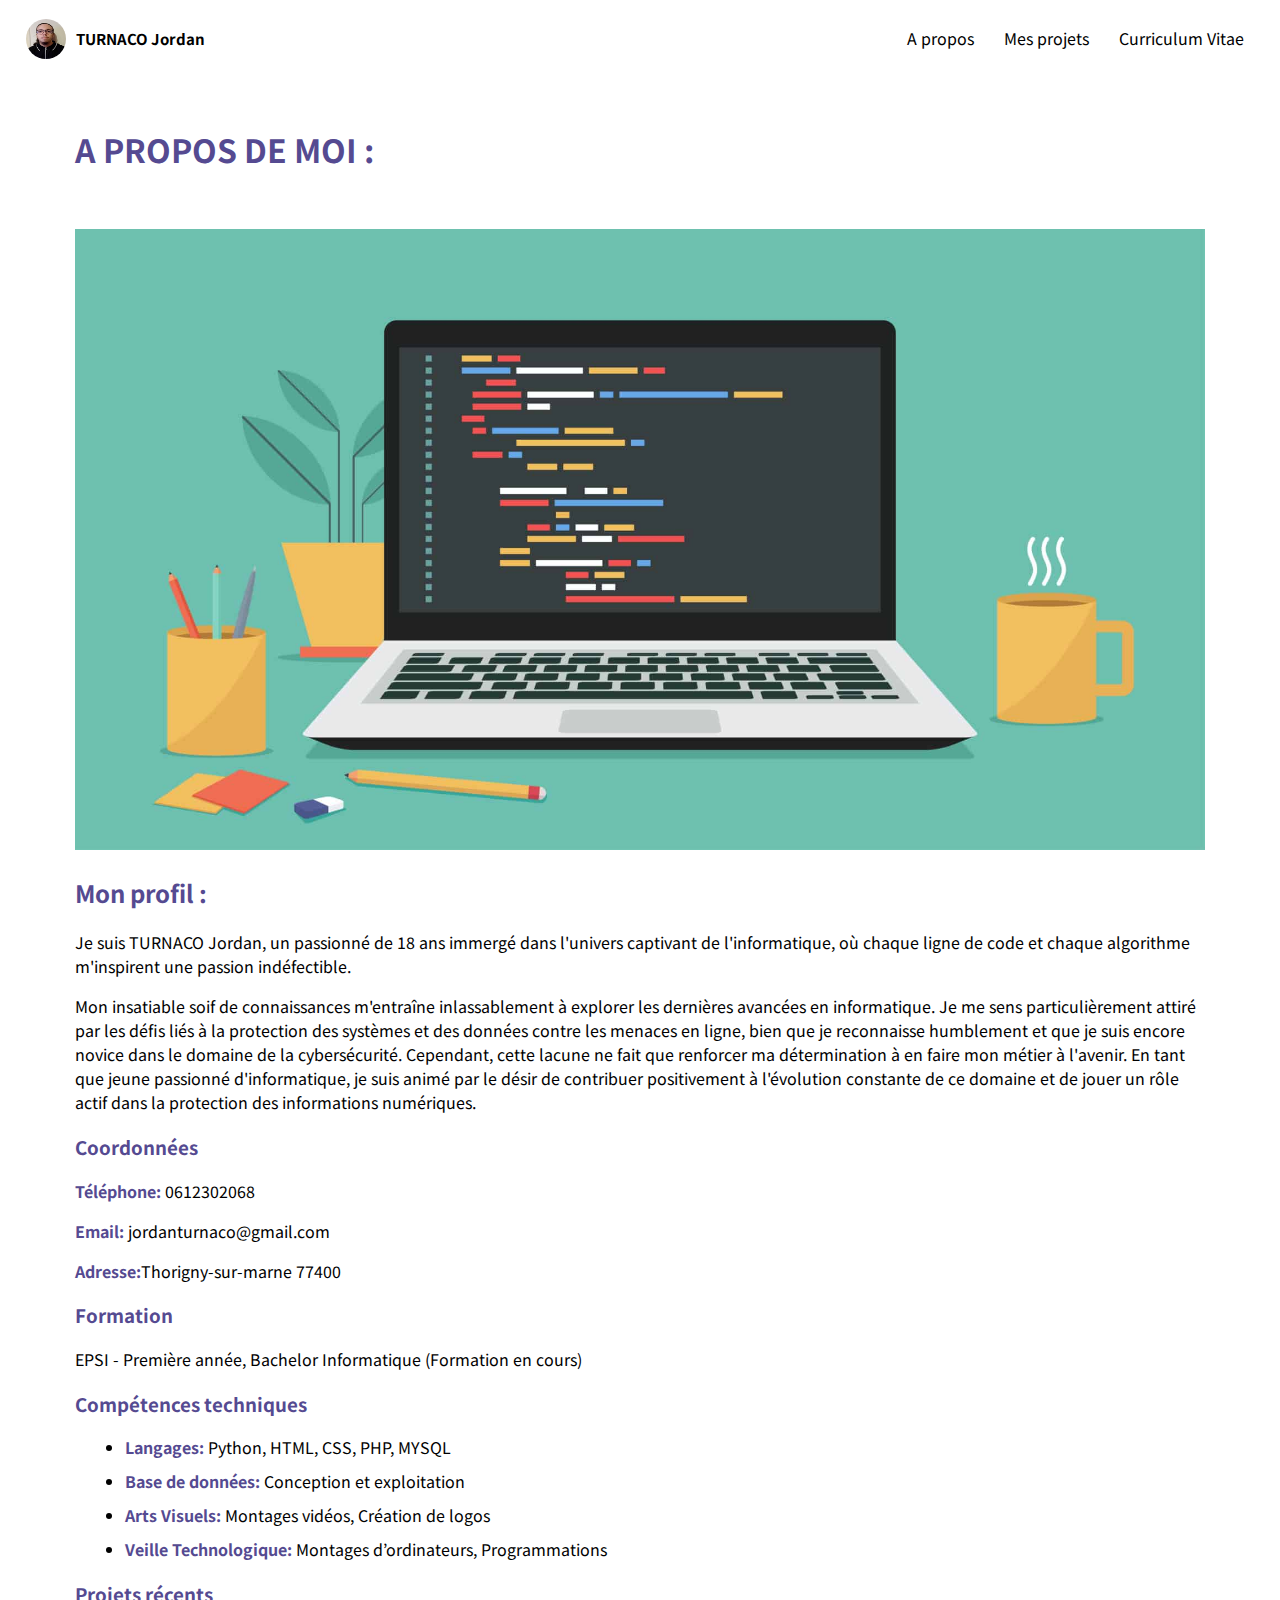
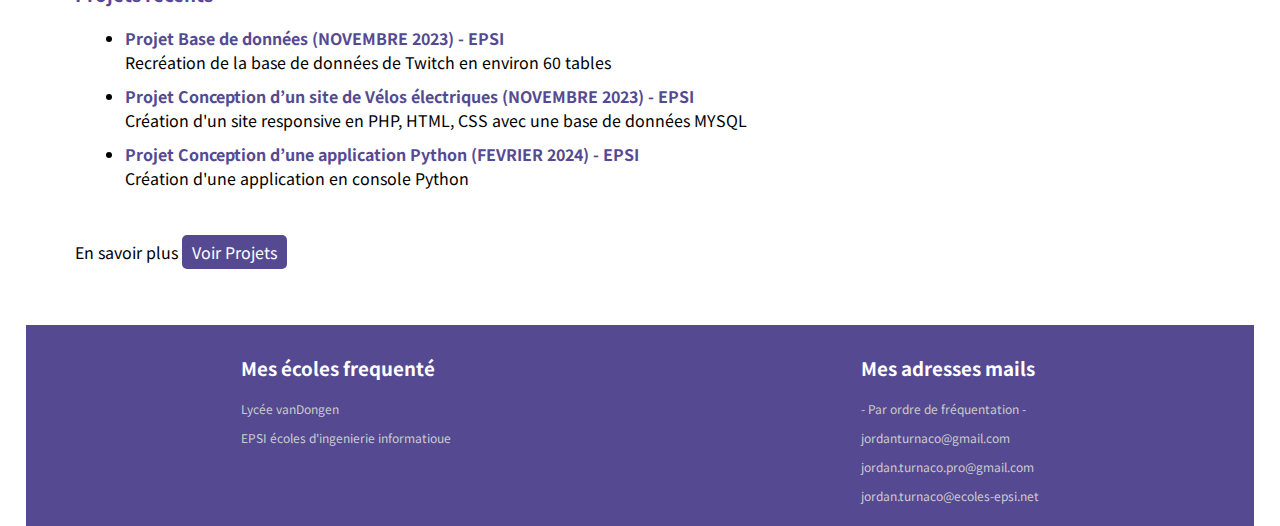
==== commit a2c9e475: "changement description apropos" ====
--- a/Apropos.html
+++ b/Apropos.html
@@ -53,9 +53,8 @@
 			</section>
 			<p class="Description">
 				<h2>Mon profil : </h2>
-				<p>Je suis TURNACO Jordan, un passionné de 18 ans évoluant dans le monde de l'informatique avec une fascination particulière pour la cybersécurité. Depuis mes premiers pas, j'ai consacré mon énergie à approfondir mes connaissances et à développer mes compétences, animé par le désir de relever les défis complexes et évolutifs du cyberespace.</p>
-				<p>Ma soif de connaissance m'entraîne constamment à explorer les dernières tendances en informatique, et j'aime particulièrement relever les défis liés à la protection des systèmes et des données contre les menaces en ligne. En tant que jeune passionné d'informatique, je suis déterminé à contribuer positivement à l'évolution constante de ce domaine et à jouer un rôle actif dans la protection des informations numériques.</p>
-				<h3>Coordonnées</h3>
+				<p>Je suis TURNACO Jordan, un passionné de 18 ans immergé dans l'univers captivant de l'informatique, où chaque ligne de code et chaque algorithme m'inspirent une passion indéfectible.</p>
+				<p>Mon insatiable soif de connaissances m'entraîne inlassablement à explorer les dernières avancées en informatique. Je me sens particulièrement attiré par les défis liés à la protection des systèmes et des données contre les menaces en ligne, bien que je reconnaisse humblement et que je suis encore novice dans le domaine de la cybersécurité. Cependant, cette lacune ne fait que renforcer ma détermination à en faire mon métier à l'avenir. En tant que jeune passionné d'informatique, je suis animé par le désir de contribuer positivement à l'évolution constante de ce domaine et de jouer un rôle actif dans la protection des informations numériques.</p>				<h3>Coordonnées</h3>
 				<p><strong>Téléphone:</strong> 0612302068</p>
 				<p><strong>Email:</strong> jordanturnaco@gmail.com</p>
 				<p><strong>Adresse:</strong>Thorigny-sur-marne 77400</p>
